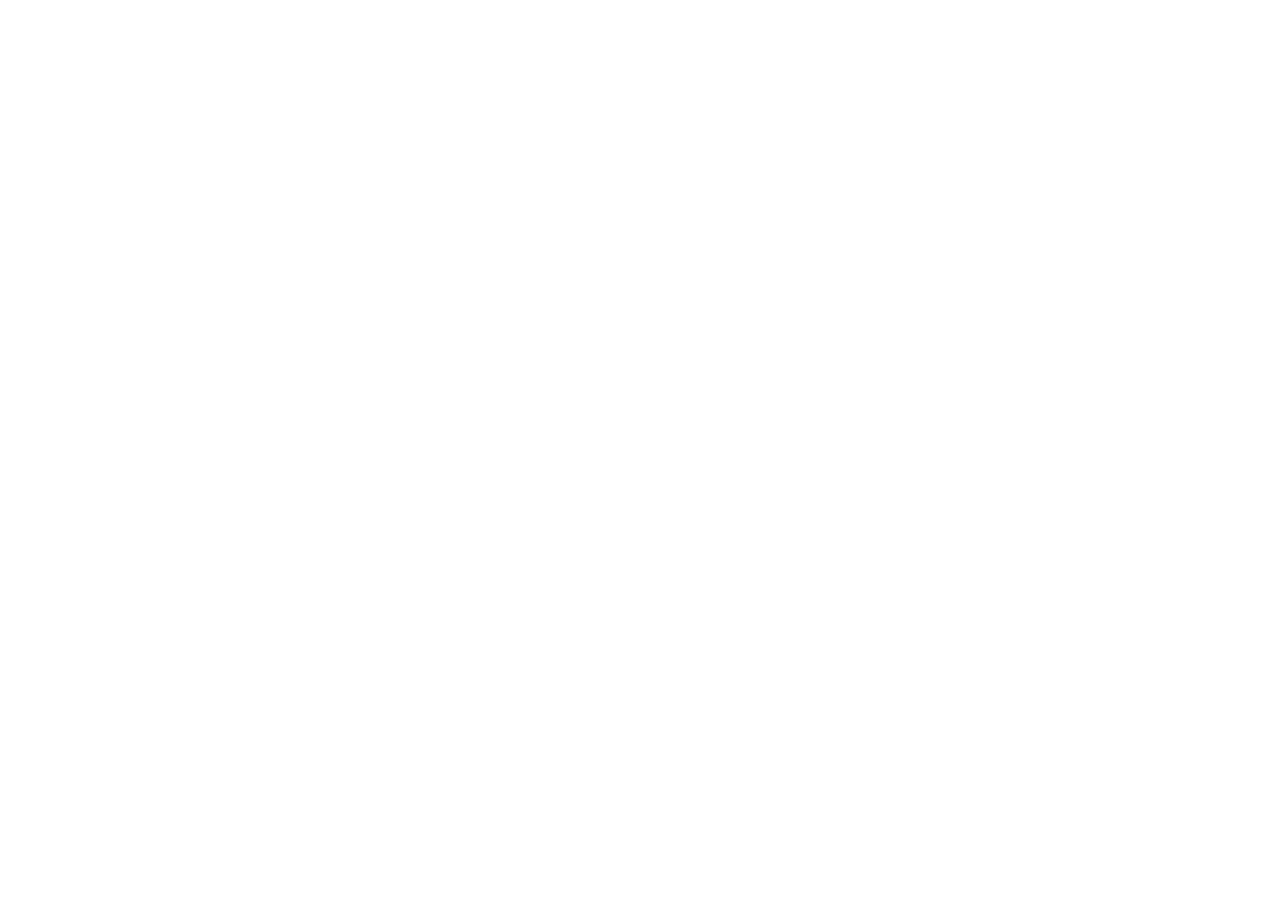
==== index.html @ 2f19fc81 "Create index.html" ====
<!DOCTYPE html>
<html lang="en">
<head>
    <meta charset="UTF-8">
    <meta name="viewport" content="width=device-width, initial-scale=1.0">
    <title>Projeto Redes Sociais</title>
    <link rel="shortcut icon" href="favicon.ico" type="image/x-icon">
</head>
<body>
    
</body>
</html>
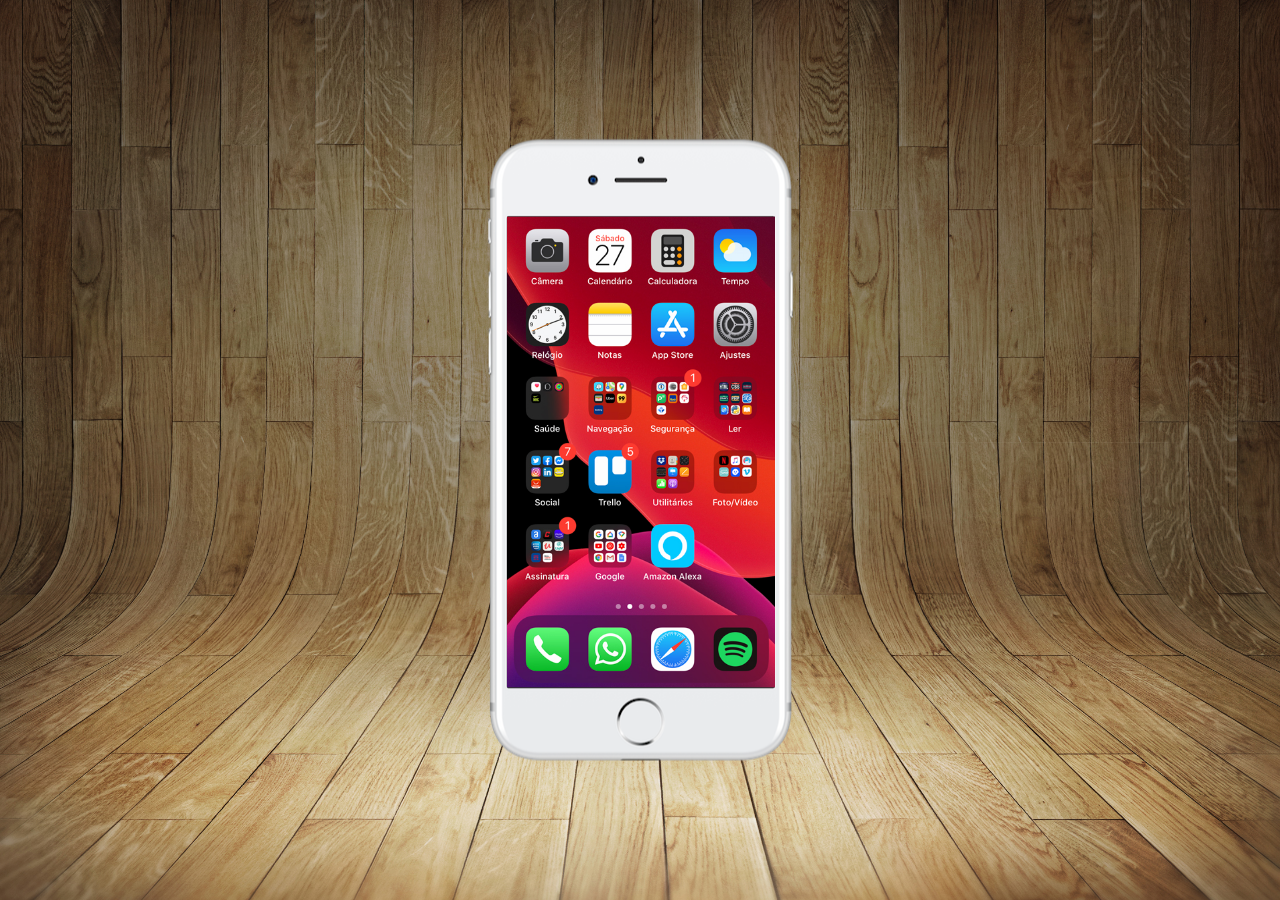
==== commit 03cfa604: "criei a tela ponto" ====
--- a/index.html
+++ b/index.html
@@ -5,8 +5,17 @@
     <meta name="viewport" content="width=device-width, initial-scale=1.0">
     <title>Projeto Redes Sociais</title>
     <link rel="shortcut icon" href="favicon.ico" type="image/x-icon">
+    <link rel="stylesheet" href="estilos/style.css">
 </head>
 <body>
-    
+    <main>
+        <section id="telefone">
+            <iframe src="home.html" frameborder="0" name="tela" id="tela"></iframe>
+
+        </section>
+        <section id="redes-sociais">
+
+        </section>
+    </main>
 </body>
 </html>--- a/estilos/style.css
+++ b/estilos/style.css
@@ -0,0 +1,47 @@
+@charset "UTF-8";
+
+* {
+    margin: 0px;
+    padding: 0px;
+    font-family: Arial, Helvetica, sans-serif;
+}
+
+html, body {
+    height: 100vh;
+    width: 100vw;
+    background-color: black;
+}
+
+body {
+    background: url('../imagens/fundo-madeira.jpg') no-repeat top center;
+    background-size: cover;
+}
+
+main {
+    position: relative;
+    height: 100vh;
+    
+    background-color: black;
+    background: url('../imagens/fundo-madeira.jpg') no-repeat top center;
+    background-size: cover;
+}
+
+section#telefone {
+    position: absolute;
+    top: 50%;
+    left: 50%;
+    transform: translate(-50%, -50%);
+
+    height: 627px;
+    width: 310px;
+    background: url('../imagens/frame-iphone.png') no-repeat;
+}
+
+iframe#tela {
+    height: 471px;
+    width: 268px;
+    position: relative;
+    top: 80px;
+    left: 22px;
+    
+}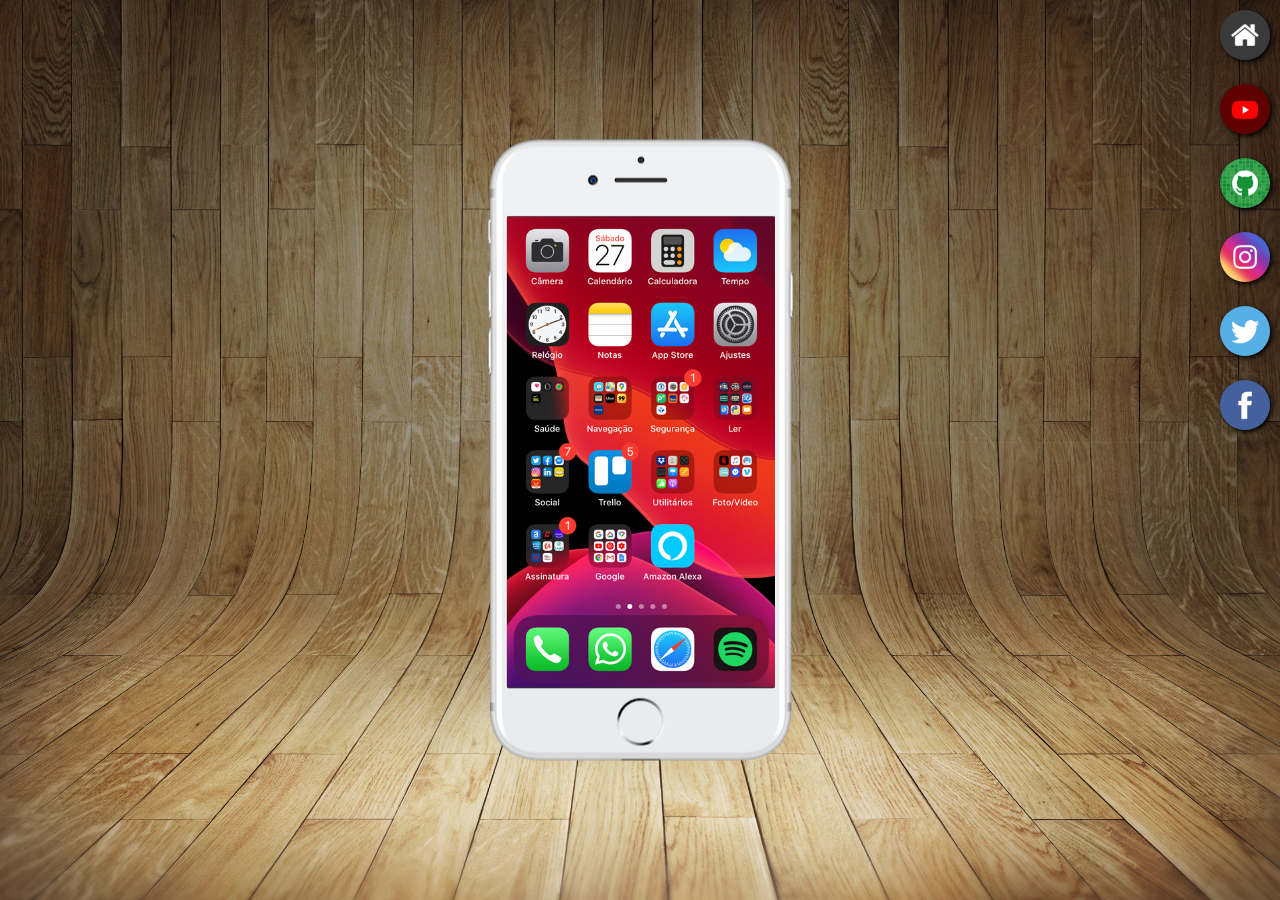
==== commit 332da70f: "botões na lateral" ====
--- a/index.html
+++ b/index.html
@@ -15,6 +15,14 @@
         </section>
         <section id="redes-sociais">
 
+            <a href="#" target="tela"><img src="imagens/logo-home.jpg" alt="Home"></a> <br>
+            <a href="#" target="tela"><img src="imagens/logo-youtube.jpg" alt="Youtube"></a> <br>
+            <a href="#" target="tela"><img src="imagens/logo-github.jpg" alt=""></a> <br>
+            <a href="#" target="tela"><img src="imagens/logo-instagram.jpg" alt=""></a> <br>
+            <a href="#" target="tela"><img src="imagens/logo-twitter.jpg" alt=""></a> <br>
+            <a href="#" target="tela"><img src="imagens/logo-facebook.jpg" alt=""></a> <br>
+            
+
         </section>
     </main>
 </body>
--- a/estilos/style.css
+++ b/estilos/style.css
@@ -43,5 +43,22 @@
     position: relative;
     top: 80px;
     left: 22px;
-    
+
+}
+section#redes-sociais {
+    text-align: right;
+}
+section#redes-sociais img {
+    width: 50px;
+    margin: 10px;
+    border-radius: 50%;
+    box-shadow: 2px 2px 5px black;
+    box-sizing: border-box;
+}
+
+section#redes-sociais img:hover {
+    border: 2px solid rgba(255, 255, 255, 0.59);
+    transform: translate(-3px, -3px);
+    box-shadow: 5px 5px 10px black;
+    transition: transform 0.3s, border 0.3s;
 }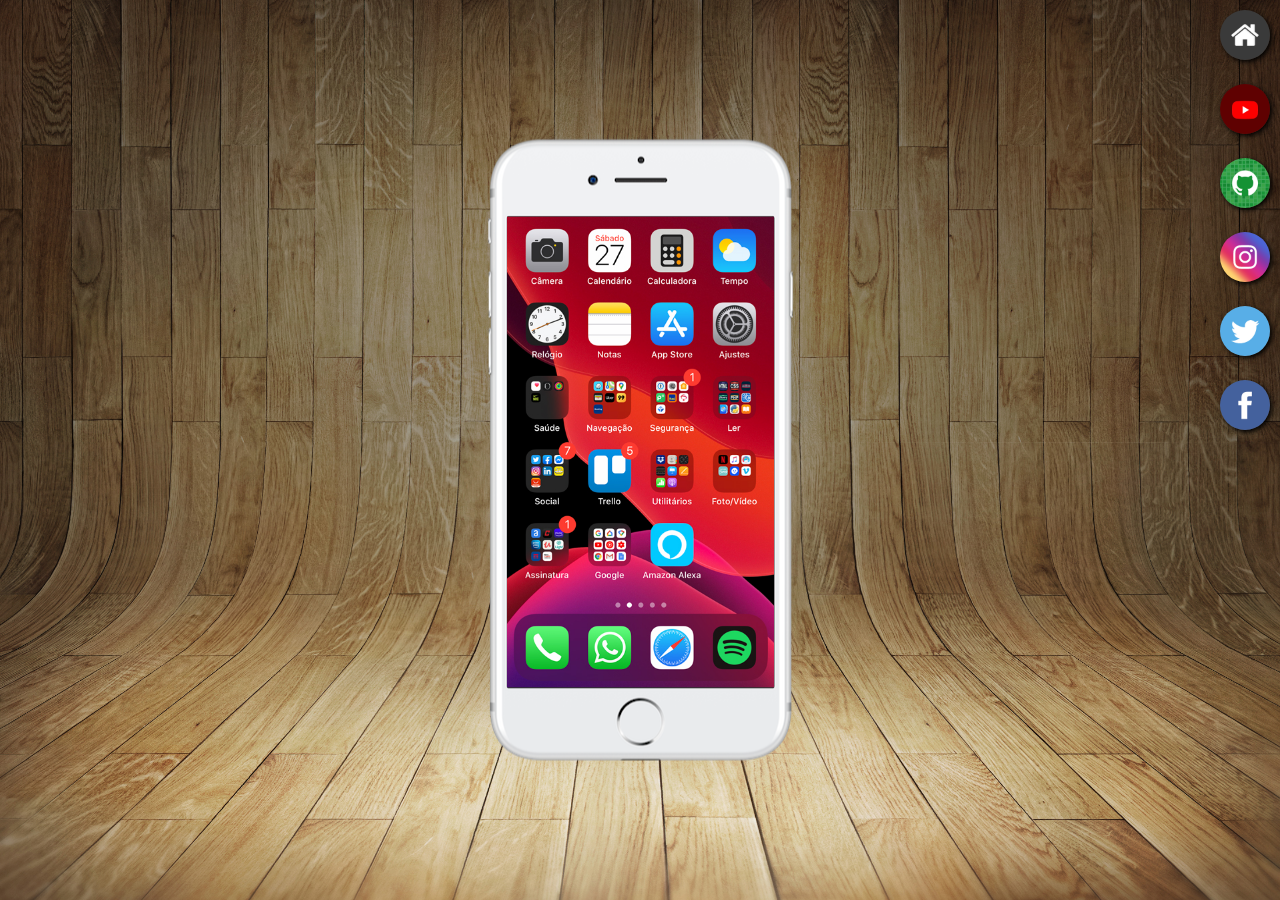
==== commit 25821c30: "final do projeto" ====
--- a/index.html
+++ b/index.html
@@ -15,12 +15,12 @@
         </section>
         <section id="redes-sociais">
 
-            <a href="#" target="tela"><img src="imagens/logo-home.jpg" alt="Home"></a> <br>
-            <a href="#" target="tela"><img src="imagens/logo-youtube.jpg" alt="Youtube"></a> <br>
-            <a href="#" target="tela"><img src="imagens/logo-github.jpg" alt=""></a> <br>
-            <a href="#" target="tela"><img src="imagens/logo-instagram.jpg" alt=""></a> <br>
-            <a href="#" target="tela"><img src="imagens/logo-twitter.jpg" alt=""></a> <br>
-            <a href="#" target="tela"><img src="imagens/logo-facebook.jpg" alt=""></a> <br>
+            <a href="home.html" target="tela"><img src="imagens/logo-home.jpg" alt="Home"></a> <br>
+            <a href="youtube.html" target="tela"><img src="imagens/logo-youtube.jpg" alt="Youtube"></a> <br>
+            <a href="github.html" target="tela"><img src="imagens/logo-github.jpg" alt=""></a> <br>
+            <a href="instagram.html" target="tela"><img src="imagens/logo-instagram.jpg" alt=""></a> <br>
+            <a href="twitter.html" target="tela"><img src="imagens/logo-twitter.jpg" alt=""></a> <br>
+            <a href="facebook.html" target="tela"><img src="imagens/logo-facebook.jpg" alt="facebook"></a> <br>
             
 
         </section>
--- a/estilos/style.css
+++ b/estilos/style.css
@@ -39,7 +39,7 @@
 
 iframe#tela {
     height: 471px;
-    width: 268px;
+    width: 267px;
     position: relative;
     top: 80px;
     left: 22px;
